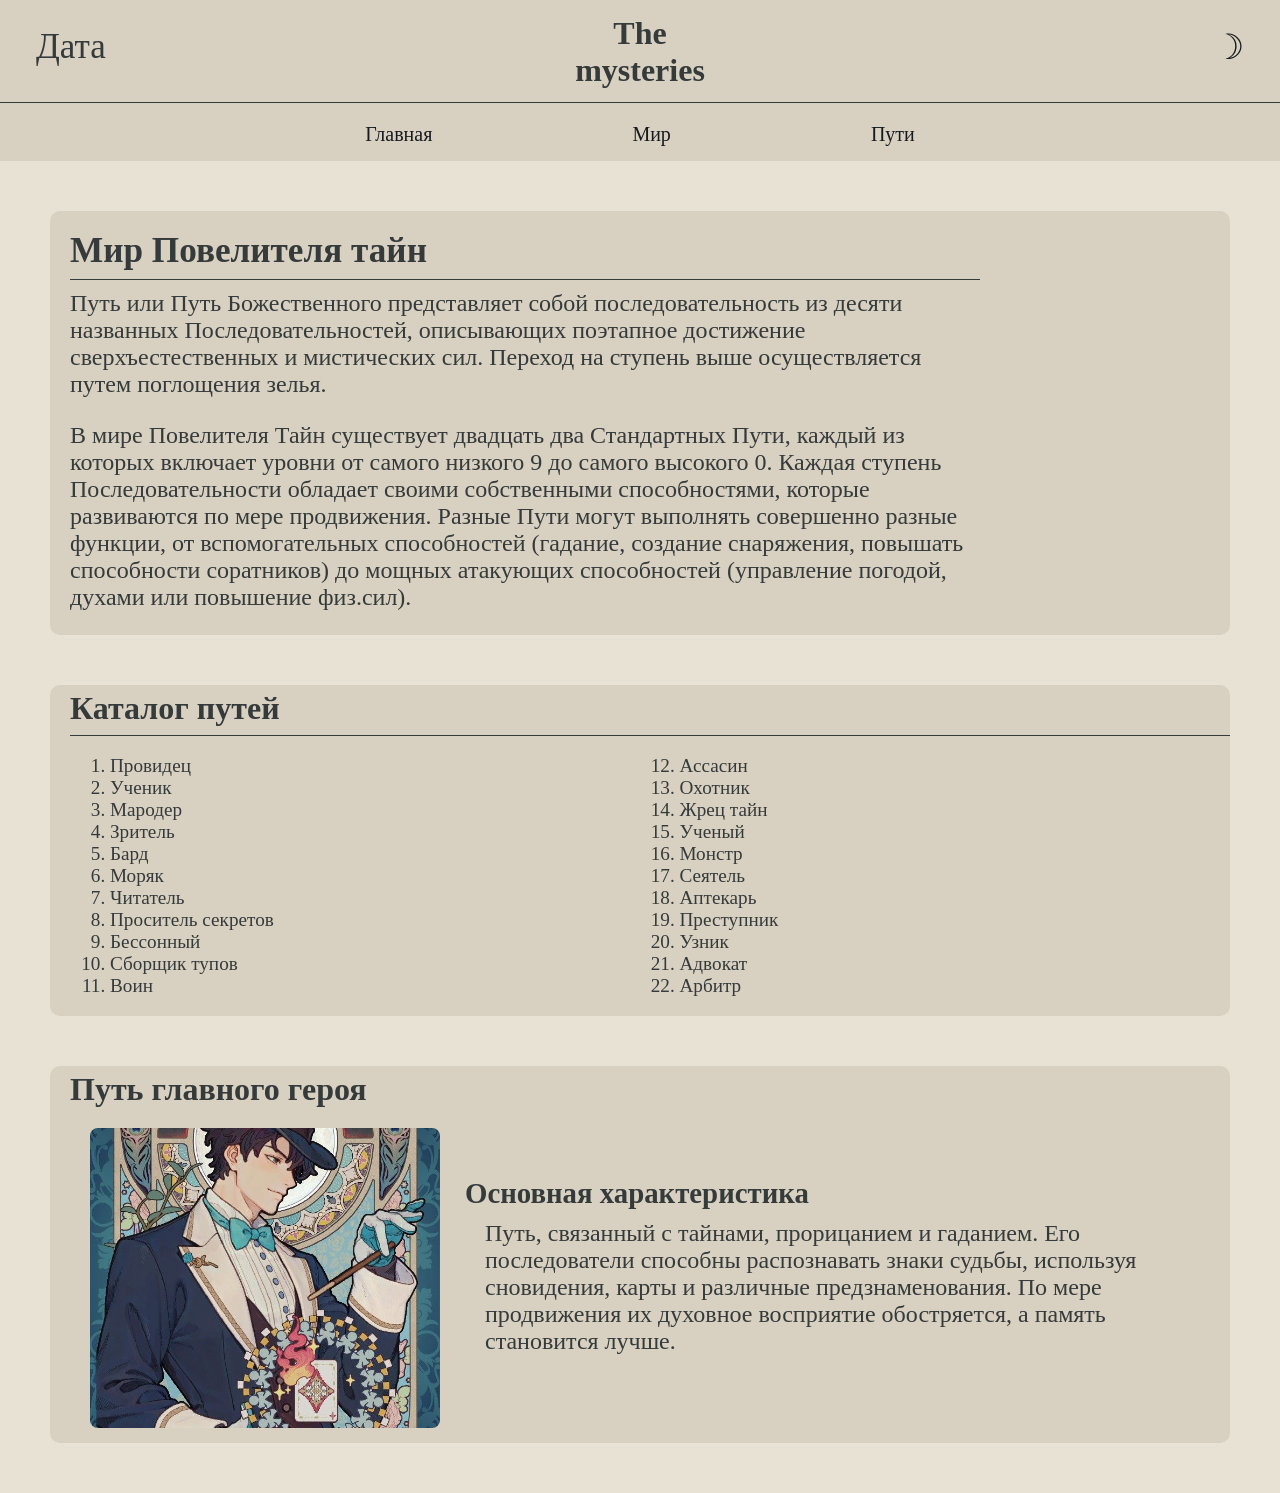
==== Pathways.html @ 14a7de63 "Add files via upload" ====
<!DOCTYPE html>
<html lang="ru">
    <head>
        <meta charset="UTF-8">
        <meta name="viewport" content="width=device-width, initial-scale=1">
        <meta name="description" content="Мой сайт о любимой новелле">
        <title>Lord of the mysteries</title>
        <link rel="stylesheet" href="Style.css">
        <script src="script.js" defer></script>
        <link rel="icon" href="images/logo.ico" type="image/x-icon">
    </head>
    <body>
        <header>
            <div class="header-top">

                <button id="date-button" onclick="ShowDate()">Дата</button>

                <div>
                    <h1 class="header-text">The<br>
                    mysteries</h1>
                </div>

                <button id="theme-button">☽</button>

            </div>
            <hr class="divide">
            <nav>          
                <a href="Main.html" style="text-decoration: none;">Главная</a>
                <a href="World.html" style="text-decoration: none;">Мир</a>
                <a href="Pathways.html" style="text-decoration: none;">Пути</a>
            </nav>
        </header>
        <main>
            <div class="hero">
                <div class="hero-text">
                    <h1>Мир Повелителя тайн</h1>
                    <hr class="divide">

                    <p>
                        Путь или Путь Божественного представляет собой последовательность из 
                        десяти названных Последовательностей, описывающих поэтапное достижение 
                        сверхъестественных и мистических сил. Переход на ступень выше осуществляется
                        путем поглощения зелья.
                    </p>

                    <p>
                        В мире Повелителя Тайн существует двадцать два Стандартных Пути, каждый 
                        из которых включает уровни от самого низкого 9 до самого высокого 0. Каждая 
                        ступень Последовательности обладает своими собственными способностями, 
                        которые развиваются по мере продвижения. Разные Пути могут выполнять совершенно 
                        разные функции, от вспомогательных способностей (гадание, создание снаряжения, 
                        повышать способности соратников) до мощных атакующих способностей (управление погодой, духами или повышение физ.сил).
                    </p>
                </div>
                
            </div>

            <div class="hero about" id="about">
                <h2>Каталог путей</h2>

                <hr class="divide">

                <ol type="1" class="column">
                    <li>Провидец</li>
                    <li>Ученик</li>
                    <li>Мародер</li>
                    <li>Зритель</li>
                    <li>Бард</li>
                    <li>Моряк</li>
                    <li>Читатель</li>
                    <li>Проситель секретов</li>
                    <li>Бессонный</li>
                    <li>Сборщик тупов</li>
                    <li>Воин</li>
                    <li>Ассасин</li>
                    <li>Охотник</li>
                    <li>Жрец тайн</li>
                    <li>Ученый</li>
                    <li>Монстр</li>
                    <li>Сеятель</li>
                    <li>Аптекарь</li>
                    <li>Преступник</li>
                    <li>Узник</li>
                    <li>Адвокат</li>
                    <li>Арбитр</li>
                </ol>
            </div>
            
            <div class="hero about">
                <h2 id="char_heading">Путь главного героя</h2>

                <div class="char">
                    <img src="images/light_theme_char.jpg" alt="Клейн Моретти" id="theme-char">

                    <div style="flex: 1; min-width: 200px;">
                        <h3>Основная характеристика</h3>
                        <p id="text-char">
                            Путь, связанный с тайнами, прорицанием и гаданием.
                            Его последователи способны распознавать знаки судьбы,
                            используя сновидения, карты и различные предзнаменования.
                            По мере продвижения их духовное восприятие обостряется,
                            а память становится лучше.
                        </p>
                    </div>
                </div>
            </div>

            
        </main>
    </body>
</html>
---- Style.css ----
/* ===== Основные настройки ===== */

body {
    background-color: #E8E2D5;
    font-family: 'Times New Roman', Times, Georgia, serif;
    color: #353A3B;
    margin: 0;
}

body.dark {
    background-color: #171B20;
    color: #B7B2A5;
}

/* ===== Шапка сайта ===== */

header {
    background-color: #D8D0C0;
    padding-bottom: 15px;
}

body.dark header,
body.dark .hero {
    background-color: #252D35;
}

.divide {
    background-color: #353A3B;
    height: 1px;
    border: none;
}

body.dark .divide {
    background-color: #9C7635;
}

.header-top {
    display: flex;
    justify-content: center;
    align-items: center;
    position: relative;
}

.header-text {
    text-align: center;
    margin: 15px 0 5px;
    font-size: 2rem;
}

#theme-button {
    position: absolute;
    right: 30px;
    background: none;
    border: none;
    cursor: pointer;
    font-size: 35px;
    color: #171B20;
}

#date-button {
    position: absolute;
    left: 30px;
    background: none;
    border: none;
    cursor: pointer;
    font-size: 35px;
    font-family: 'Times New Roman', Times, Georgia, serif;
    color: #353A3B;
}

body.dark #date-button{
    color:#B7B2A5;
}
/* ===== Навигация ===== */

nav {
    display: flex;
    justify-content: center;
    gap: 200px;
    margin-top: 20px;
    flex-wrap: wrap;
}

.world{
    gap: 100px;
    margin-bottom: 20px;
}
a {
    display: inline-block;
    font-size: 20px;
}

a:link,
a:visited {
    color: #171B20;
}

body.dark a:link,
body.dark a:visited {
    color: #B7B2A5;
}

a:hover {
    transform: scale(1.2);
    color: #927747;
}

body.dark a:hover {
    color: #B49A68;
}

/* ===== Основные блоки ===== */

.hero {
    margin: 50px;
    padding-left: 20px;
    border-radius: 10px;
    background-color: #D8D0C0;
    overflow: auto;
}

.hero h1 {
    font-size: 220%;
    margin: 5px 0;
}

.hero h2 {
    font-size: 200%;
    margin: 5px 0;
}

.hero h3 {
    font-size: 180%;
    margin: 5px 0;
}

.hero p {
    font-size: 150%;
    margin-top: 10px;
}

/* ===== Первый блок с обложкой ===== */

.hero-text {
    padding: 15px 250px 0 0;
}

.cover {
    max-width: 20%;
    height: auto;
    float: left;
    padding: 10px;
    margin-right: 20px;
    border-radius: 20px;
}

/* ===== Блок о произведении ===== */

.about p {
    padding: 0 20px;
}

.about h1 {
    margin-left: 20px;
}

.about table {
    border-collapse: collapse;
    width: 75%;
    margin: 20px auto;
}

/* таблицы и списки */
th,
td {
    border: 1px solid #777777;
    padding: 10px;
    text-align: center;
}
.column{
    column-count: 2;
    column-gap: normal;
    font-size: 120%;
}

.columns li {
      break-inside: avoid; 
    }

/* Карточки локаций */
.location {
    display: flex;
    align-items: center;
    gap: 25px;
    padding: 15px 20px;
}

.location img {
    width: 300px;
    height: auto;
    object-fit: cover;
    border-radius: 8px;
}

.location h2 {
    margin-top: 0;
}


.char {
    display: flex;
    align-items: center;
    gap: 25px;
    padding: 15px 20px;
    flex-wrap: wrap;
}

.char img {
    width: 100%;
    max-width: 350px;
    height: 300px;
    object-fit: cover;
    object-position: center;
    border-radius: 8px;
}

.char h3 {
    margin-top: 0;
}

body.dark .char p{
    color: #9C7635;
}
/* ===== Адаптация под телефон ===== */

@media (max-width: 750px) {

    .header-text {
        font-size: 1.6rem;
    }

    #theme-button {
        right: 15px;
        font-size: 28px;
    }

    nav {
        gap: 25px;
    }

    nav a {
        font-size: 16px;
    }

    .world{
        gap: 20px;
    }
    
    .hero {
        margin: 25px;
    }

    .hero-text {
        padding-right: 50px;
    }

    .hero p {
        padding-right: 50px;
    }

    .about table {
        width: 95%;
    }

    .location {
        flex-direction: column;
        align-items: flex-start;
    }

    .location img {
        width: 100%;
        height: auto;
        max-height: 250px;
    }

    .char {
        flex-direction: column;
        align-items: flex-start;
    }

    .char img {
        width: 100%;
        max-width: none;
        height: auto;
    }
}
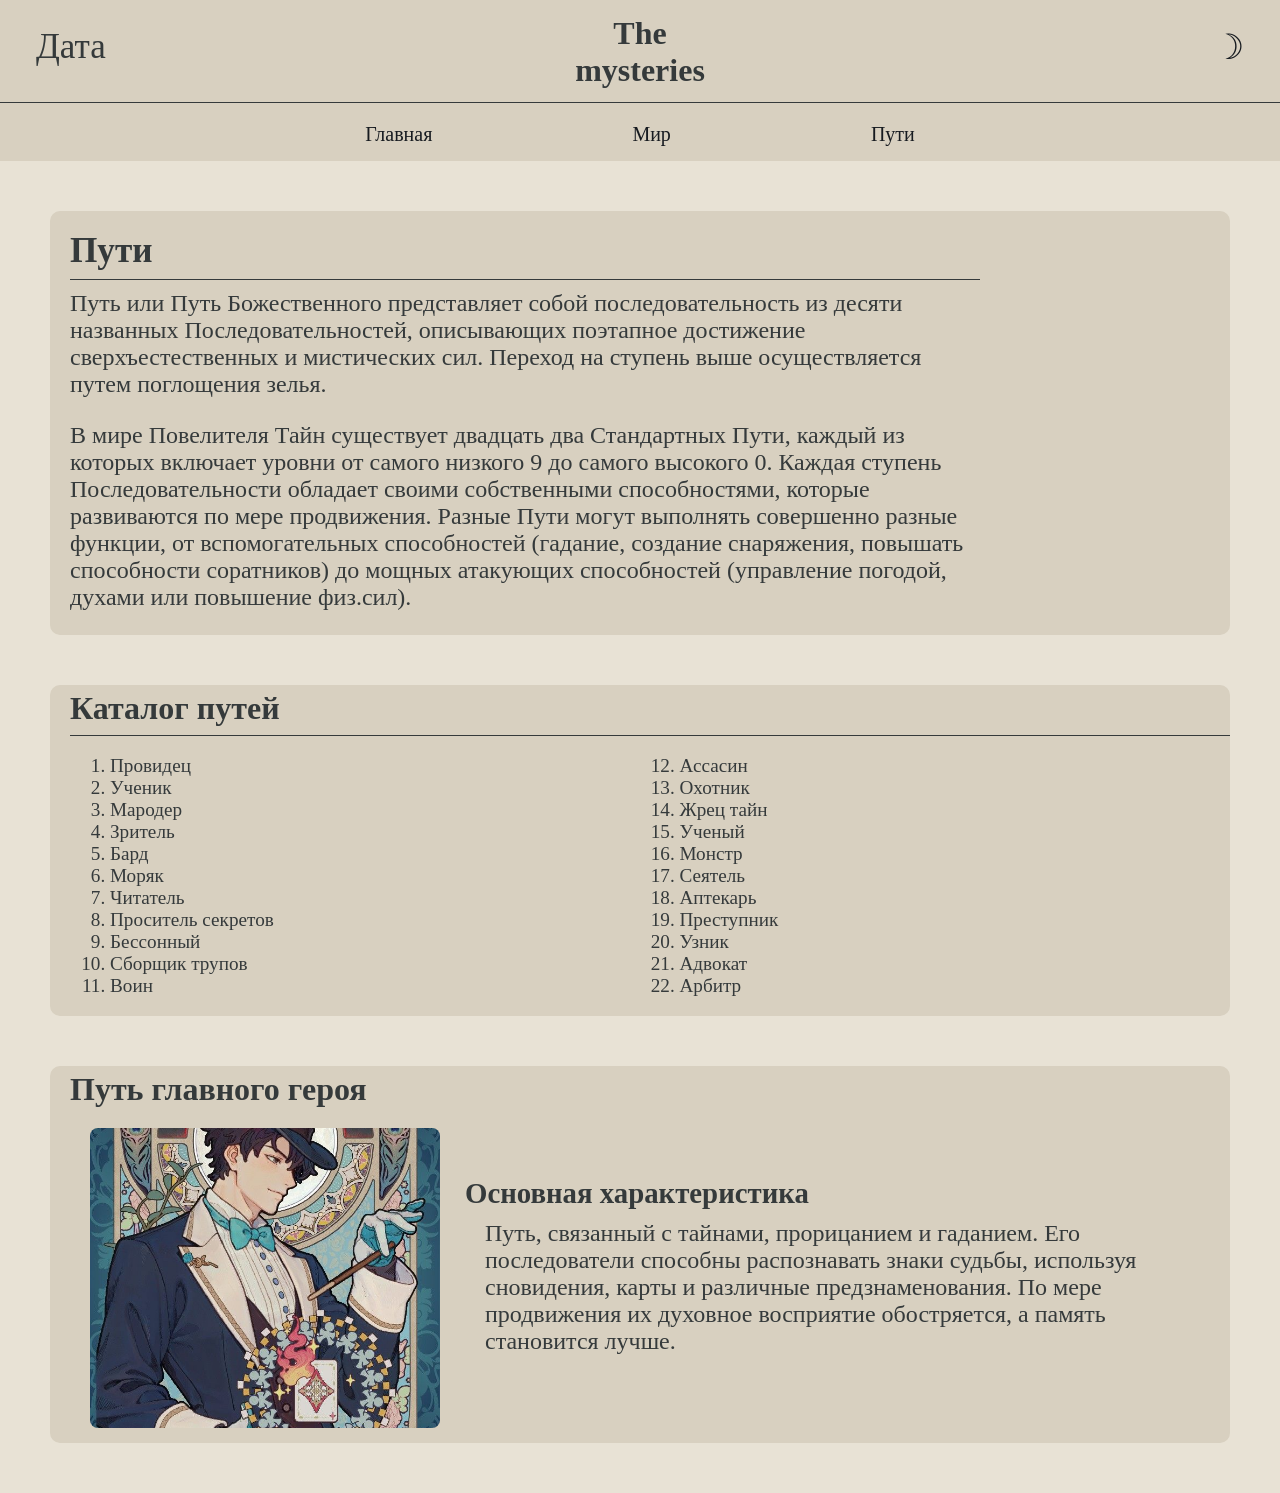
==== commit 23324266: "Update Pathways.html" ====
--- a/Pathways.html
+++ b/Pathways.html
@@ -25,7 +25,7 @@
             </div>
             <hr class="divide">
             <nav>          
-                <a href="Main.html" style="text-decoration: none;">Главная</a>
+                <a href="index.html" style="text-decoration: none;">Главная</a>
                 <a href="World.html" style="text-decoration: none;">Мир</a>
                 <a href="Pathways.html" style="text-decoration: none;">Пути</a>
             </nav>
@@ -33,7 +33,7 @@
         <main>
             <div class="hero">
                 <div class="hero-text">
-                    <h1>Мир Повелителя тайн</h1>
+                    <h1>Пути</h1>
                     <hr class="divide">
 
                     <p>
@@ -70,7 +70,7 @@
                     <li>Читатель</li>
                     <li>Проситель секретов</li>
                     <li>Бессонный</li>
-                    <li>Сборщик тупов</li>
+                    <li>Сборщик трупов</li>
                     <li>Воин</li>
                     <li>Ассасин</li>
                     <li>Охотник</li>
@@ -108,4 +108,4 @@
             
         </main>
     </body>
-</html>+</html>
--- a/Style.css
+++ b/Style.css
@@ -1,5 +1,3 @@
-/* ===== Основные настройки ===== */
-
 body {
     background-color: #E8E2D5;
     font-family: 'Times New Roman', Times, Georgia, serif;
@@ -11,8 +9,6 @@
     background-color: #171B20;
     color: #B7B2A5;
 }
-
-/* ===== Шапка сайта ===== */
 
 header {
     background-color: #D8D0C0;
@@ -71,7 +67,6 @@
 body.dark #date-button{
     color:#B7B2A5;
 }
-/* ===== Навигация ===== */
 
 nav {
     display: flex;
@@ -108,8 +103,6 @@
 body.dark a:hover {
     color: #B49A68;
 }
-
-/* ===== Основные блоки ===== */
 
 .hero {
     margin: 50px;
@@ -138,8 +131,6 @@
     font-size: 150%;
     margin-top: 10px;
 }
-
-/* ===== Первый блок с обложкой ===== */
 
 .hero-text {
     padding: 15px 250px 0 0;
@@ -154,8 +145,6 @@
     border-radius: 20px;
 }
 
-/* ===== Блок о произведении ===== */
-
 .about p {
     padding: 0 20px;
 }
@@ -170,7 +159,6 @@
     margin: 20px auto;
 }
 
-/* таблицы и списки */
 th,
 td {
     border: 1px solid #777777;
@@ -187,7 +175,6 @@
       break-inside: avoid; 
     }
 
-/* Карточки локаций */
 .location {
     display: flex;
     align-items: center;
@@ -205,7 +192,6 @@
 .location h2 {
     margin-top: 0;
 }
-
 
 .char {
     display: flex;
@@ -228,11 +214,6 @@
     margin-top: 0;
 }
 
-body.dark .char p{
-    color: #9C7635;
-}
-/* ===== Адаптация под телефон ===== */
-
 @media (max-width: 750px) {
 
     .header-text {
